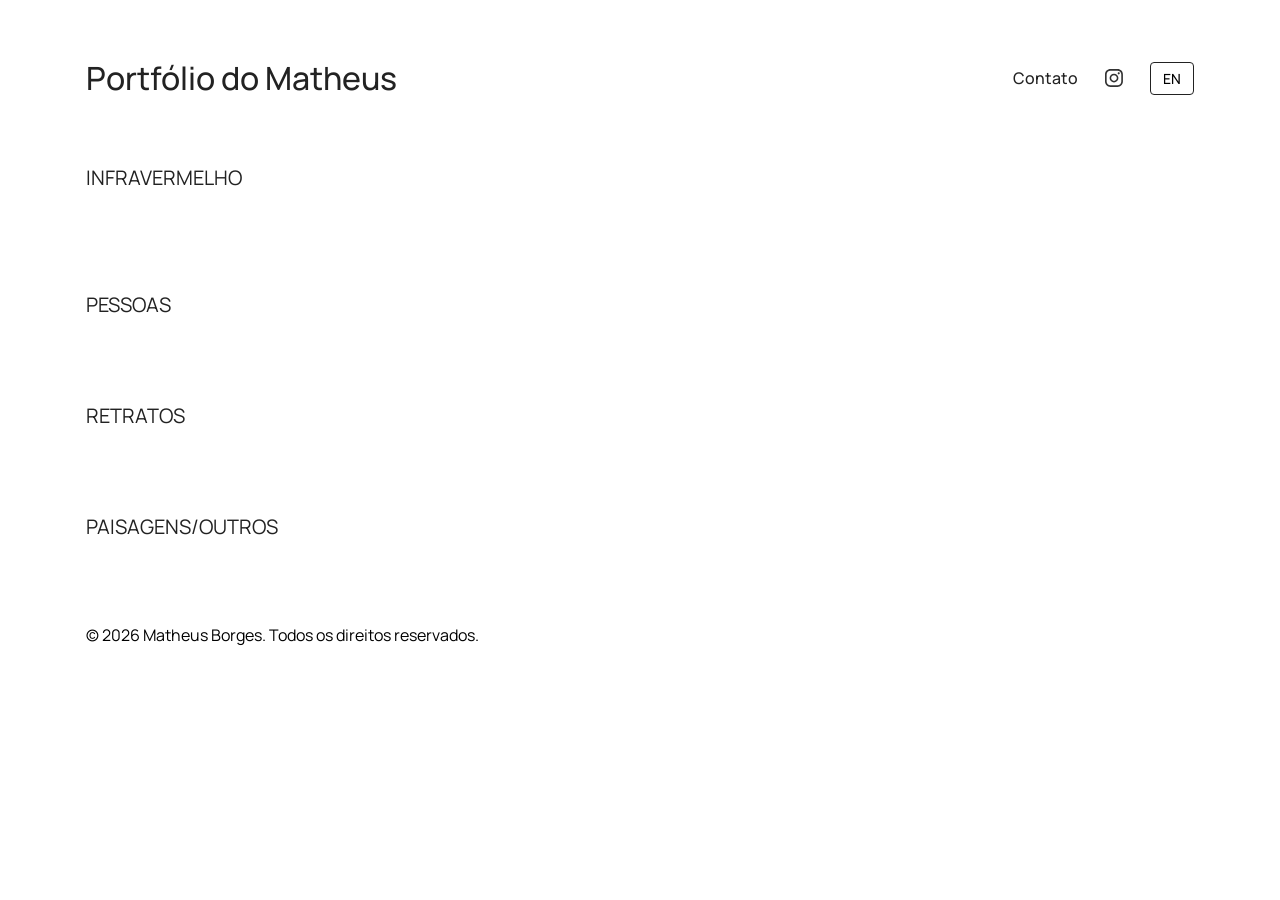
==== index.html @ 5248eb74 "first version" ====
<!DOCTYPE html>
<html lang="en">
<head>
    <meta charset="UTF-8">
    <meta name="viewport" content="width=device-width, initial-scale=1.0">
    <title data-i18n="headerTitle">Matheus' Portfolio</title>
    <link rel="stylesheet" href="style.css">
    <script type="module" src="index.js"></script>

    <link rel="preconnect" href="https://fonts.googleapis.com">
    <link rel="preconnect" href="https://fonts.gstatic.com" crossorigin>
    <link href="https://fonts.googleapis.com/css2?family=Instrument+Serif:ital@0;1&family=Manrope:wght@200..800&family=Poppins:ital,wght@0,100;0,200;0,300;0,400;0,500;0,600;0,700;0,800;0,900;1,100;1,200;1,300;1,400;1,500;1,600;1,700;1,800;1,900&display=swap" rel="stylesheet">
</head>
<body>
    <div class="page-container">
        <header class="site-header">
            <div class="header-left">
                <p class="header-title" data-i18n="headerTitle">Matheus' Portfolio</p>
            </div>
            <div class="header-right">
                <!-- Contact link -->
                <a href="contact.html" class="header-link" data-i18n="contact">Contact</a>
        
                <!-- Instagram icon -->
                <a href="https://instagram.com/mborgest" target="_blank" rel="noopener" class="header-icon">
                    <img src="assets/instagram-icon.svg" alt="Instagram">
                </a>
        
                <!-- Language switch button -->
                <button class="header-lang-btn">EN</button>
            </div>
        </header>
        <main>
            <section>
                <p class="section-title" data-i18n="sectionInfrared">Infrared</p>
                <div id="infrared-mosaic-container" class="mosaic-container">
                    <!-- Photos will be dynamically loaded here -->
                </div>
            </section>

            <section>
                <p class="section-title" data-i18n="sectionPeople">People</p>
                <div id="people-mosaic-container" class="mosaic-container">
                    <!-- Photos will be dynamically loaded here -->
                </div>
            </section>

            <section>
                <p class="section-title" data-i18n="sectionPortraits">Portraits</p>
                <div id="portraits-mosaic-container" class="mosaic-container">
                    <!-- Photos will be dynamically loaded here -->
                </div>
            </section>

            <section>
                <p class="section-title" data-i18n="sectionLandscapes">Landscapes/Other</p>
                <div id="landscapes-other-mosaic-container" class="mosaic-container">
                    <!-- Photos will be dynamically loaded here -->
                </div>
            </section>
        </main>
        <footer>
            <p data-i18n="copyright">© 2026 Matheus Borges. All rights reserved.</p>
        </footer>
    </div>

    <div id="lightbox" class="lightbox hidden">
        <div class="lightbox-backdrop"></div>

        <button
            id="lightbox-close"
            class="lightbox-close"
            aria-label="Close slideshow"
        >
            ×
        </button>
    
        <button class="lightbox-btn left" aria-label="Previous image">❮</button>
        <img id="lightbox-image" />
        <button class="lightbox-btn right" aria-label="Next image">❯</button>
    </div>
</body>
</html>
---- style.css ----
/* ================================ Page elems ================================ */

html, body {
    font-family: 'Manrope', sans-serif;
}

/*
header {
    padding-top: 56px;
    padding-bottom: 64px;
}
*/

body {
    margin: 0;
    /* Remove default body margin */
    padding: 0;
    /* Remove default body padding */
}

.page-container {
    padding-left: var(--side-padding);
    padding-right: var(--side-padding);
    /* Optional: Add max-width for better readability on large screens */
    margin: 0 auto;
    /* Center the container */
}

.mosaic {
    display: flex;
}

.mosaic-column {
    flex: 1;
    display: flex;
    flex-direction: column;
    gap: var(--mosaic-gap);
}

/* ================================ Header ================================ */

/* Header flex layout */
.site-header {
    display: flex;
    justify-content: space-between;
    align-items: center;
    padding: 32px 0;
    padding-top: 56px;
    padding-bottom: 64px;
}

.header-left {
    flex: 1;
}

.header-right {
    display: flex;
    align-items: center;
    gap: 24px; /* spacing between elements */
}

/* Links & buttons styling */
.header-link {
    font-family: 'Manrope', sans-serif;
    font-weight: 500;
    text-decoration: none;
    color: rgb(34, 34, 34);
    font-size: 16px;
    transition: color 0.2s;
}

.header-link:hover {
    color: rgb(0, 120, 200);
}

.header-icon img {
    width: 24px;
    height: 24px;
    display: block;
    filter: invert(0.2); /* subtle styling, optional */
    transition: filter 0.2s;
}

.header-icon:hover img {
    filter: invert(0); /* highlight on hover */
}

.header-lang-btn {
    font-family: 'Manrope', sans-serif;
    font-weight: 500;
    font-size: 14px;
    background: none;
    border: 1px solid rgb(34, 34, 34);
    padding: 6px 12px;
    cursor: pointer;
    border-radius: 4px;
    transition: all 0.2s;
}

.header-lang-btn:hover {
    background: rgb(34, 34, 34);
    color: white;
}

.header-title {
    font-size: 32px;
    font-weight: 500;
    color: rgb(34, 34, 34);
    margin: 0;
}


/* ================================ Sections ================================ */

.section-title {
    font-size: 20px;
    font-weight: 400;
    color: rgb(34, 34, 34);
    margin: 0 0 16px 0;
    padding-bottom: 20px;
    text-transform: uppercase;
}

section {
    margin-bottom: 64px;
}

/* ================================ Lightbox ================================ */

.lightbox {
    position: fixed;
    inset: 0;
    z-index: 1000;
}

.lightbox.hidden {
    display: none;
}

.lightbox-backdrop {
    position: absolute;
    inset: 0;
    background: rgba(255, 255, 255, 0.85);
}

#lightbox-image {
    position: absolute;
    top: 50%;
    left: 50%;
    transform: translate(-50%, -50%);
    max-width: 90vw;
    max-height: 90vh;
    object-fit: contain;
    box-shadow: 0 20px 60px rgba(255, 255, 255, 0.8);
    border-radius: px;
}

.lightbox-btn {
    position: absolute;
    top: 50%;
    transform: translateY(-50%);
    background: none;          /* ✅ no background */
    border: none;
    color: rgb(51, 51, 51);
    font-size: 48px;
    cursor: pointer;
    z-index: 1001;
    user-select: none;
    padding: 0;
    line-height: 1;
}

.lightbox-close {
    position: absolute;
    top: 16px;
    right: 16px;
    background: none;
    border: none;
    color: rgb(51, 51, 51);
    font-size: 64px;
    cursor: pointer;
    z-index: 1002;
    line-height: 1;
    padding: 0;
}

.lightbox-close::before {
    content: '';
    position: absolute;
    inset: -16px;
}

.lightbox-close:hover {
    opacity: 0.7;
}

.lightbox-btn.left {
    left: 24px;
}

.lightbox-btn.right {
    right: 24px;
}

.lightbox-btn:hover {
    opacity: 0.7;              /* subtle hover feedback */
}

.lightbox,
#lightbox-image {
    touch-action: pan-y;
}

/* ================================ Responsive setup ================================ */

/* Desktop */
:root {
    --mosaic-gap: 48px;
    --top-padding: 48px;
    --side-padding: 86px;
}

/* Tablet */
@media (max-width: 1024px) {
    :root {
        --mosaic-gap: 32px;
        --top-padding: 32px;
        --side-padding: 48px;
    }

    .lightbox-btn {
        display: none;
    }
}

/* Phone */
@media (max-width: 600px) {
    :root {
        --mosaic-gap: 16px;
        --top-padding: 12px;
        --side-padding: 16px;
    }

    .lightbox-btn {
        display: none;
    }

    .site-header {
        flex-direction: column;
        align-items: flex-start;
        gap: 16px;
    }

    .header-right {
        gap: 16px;
    }
}
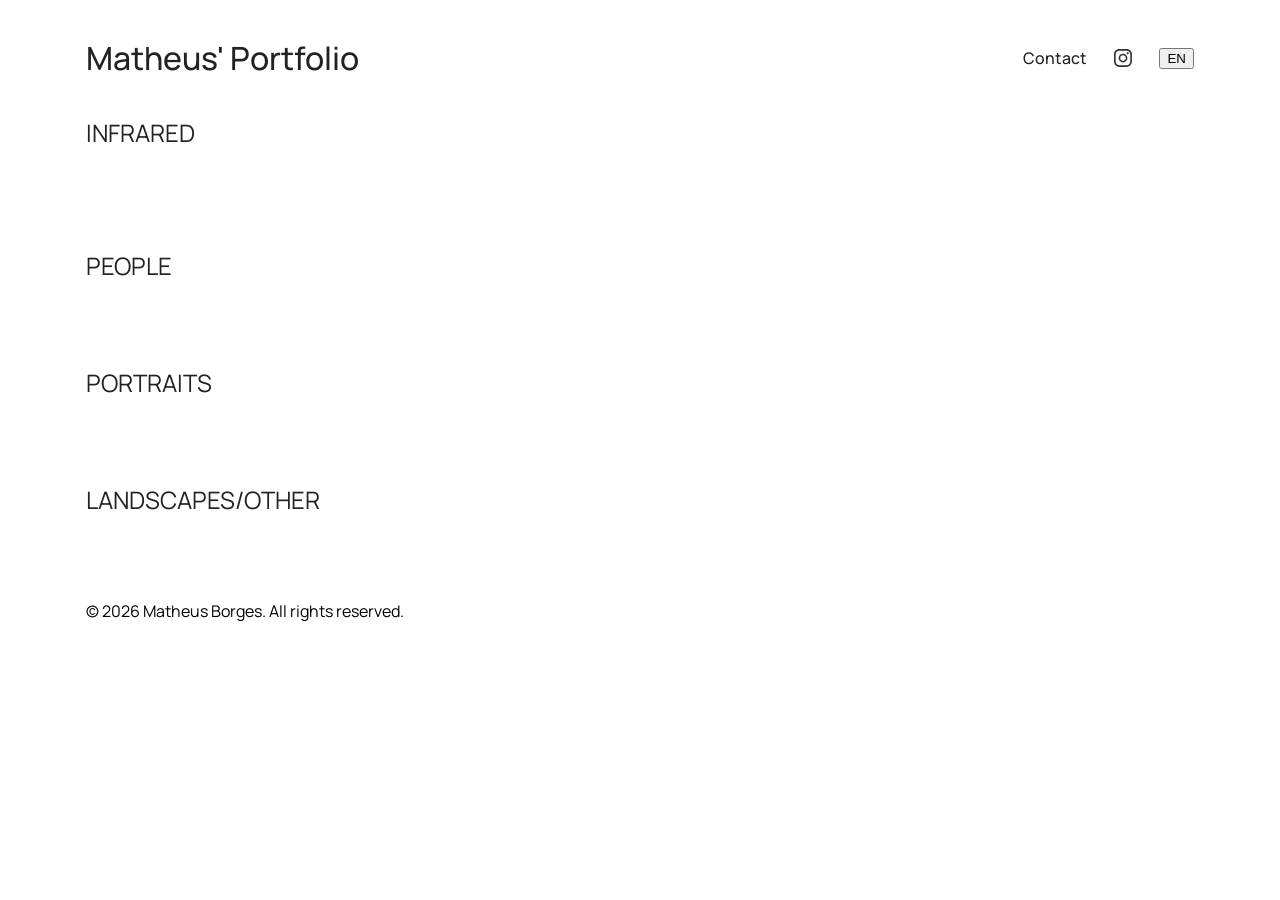
==== commit 87ff837b: "first version" ====
--- a/index.html
+++ b/index.html
@@ -1,83 +1,14 @@
 <!DOCTYPE html>
-<html lang="en">
+<html>
 <head>
-    <meta charset="UTF-8">
-    <meta name="viewport" content="width=device-width, initial-scale=1.0">
-    <title data-i18n="headerTitle">Matheus' Portfolio</title>
-    <link rel="stylesheet" href="style.css">
-    <script type="module" src="index.js"></script>
-
-    <link rel="preconnect" href="https://fonts.googleapis.com">
-    <link rel="preconnect" href="https://fonts.gstatic.com" crossorigin>
-    <link href="https://fonts.googleapis.com/css2?family=Instrument+Serif:ital@0;1&family=Manrope:wght@200..800&family=Poppins:ital,wght@0,100;0,200;0,300;0,400;0,500;0,600;0,700;0,800;0,900;1,100;1,200;1,300;1,400;1,500;1,600;1,700;1,800;1,900&display=swap" rel="stylesheet">
+  <meta charset="UTF-8">
+  <meta http-equiv="refresh" content="0; url=/en/">
+  <script>
+    window.location.href = "/en/";
+  </script>
+  <title>Redirecting...</title>
 </head>
 <body>
-    <div class="page-container">
-        <header class="site-header">
-            <div class="header-left">
-                <p class="header-title" data-i18n="headerTitle">Matheus' Portfolio</p>
-            </div>
-            <div class="header-right">
-                <!-- Contact link -->
-                <a href="contact.html" class="header-link" data-i18n="contact">Contact</a>
-        
-                <!-- Instagram icon -->
-                <a href="https://instagram.com/mborgest" target="_blank" rel="noopener" class="header-icon">
-                    <img src="assets/instagram-icon.svg" alt="Instagram">
-                </a>
-        
-                <!-- Language switch button -->
-                <button class="header-lang-btn">EN</button>
-            </div>
-        </header>
-        <main>
-            <section>
-                <p class="section-title" data-i18n="sectionInfrared">Infrared</p>
-                <div id="infrared-mosaic-container" class="mosaic-container">
-                    <!-- Photos will be dynamically loaded here -->
-                </div>
-            </section>
-
-            <section>
-                <p class="section-title" data-i18n="sectionPeople">People</p>
-                <div id="people-mosaic-container" class="mosaic-container">
-                    <!-- Photos will be dynamically loaded here -->
-                </div>
-            </section>
-
-            <section>
-                <p class="section-title" data-i18n="sectionPortraits">Portraits</p>
-                <div id="portraits-mosaic-container" class="mosaic-container">
-                    <!-- Photos will be dynamically loaded here -->
-                </div>
-            </section>
-
-            <section>
-                <p class="section-title" data-i18n="sectionLandscapes">Landscapes/Other</p>
-                <div id="landscapes-other-mosaic-container" class="mosaic-container">
-                    <!-- Photos will be dynamically loaded here -->
-                </div>
-            </section>
-        </main>
-        <footer>
-            <p data-i18n="copyright">© 2026 Matheus Borges. All rights reserved.</p>
-        </footer>
-    </div>
-
-    <div id="lightbox" class="lightbox hidden">
-        <div class="lightbox-backdrop"></div>
-
-        <button
-            id="lightbox-close"
-            class="lightbox-close"
-            aria-label="Close slideshow"
-        >
-            ×
-        </button>
-    
-        <button class="lightbox-btn left" aria-label="Previous image">❮</button>
-        <img id="lightbox-image" />
-        <button class="lightbox-btn right" aria-label="Next image">❯</button>
-    </div>
+  <p>Redirecting to English version...</p>
 </body>
-</html>
+</html>
